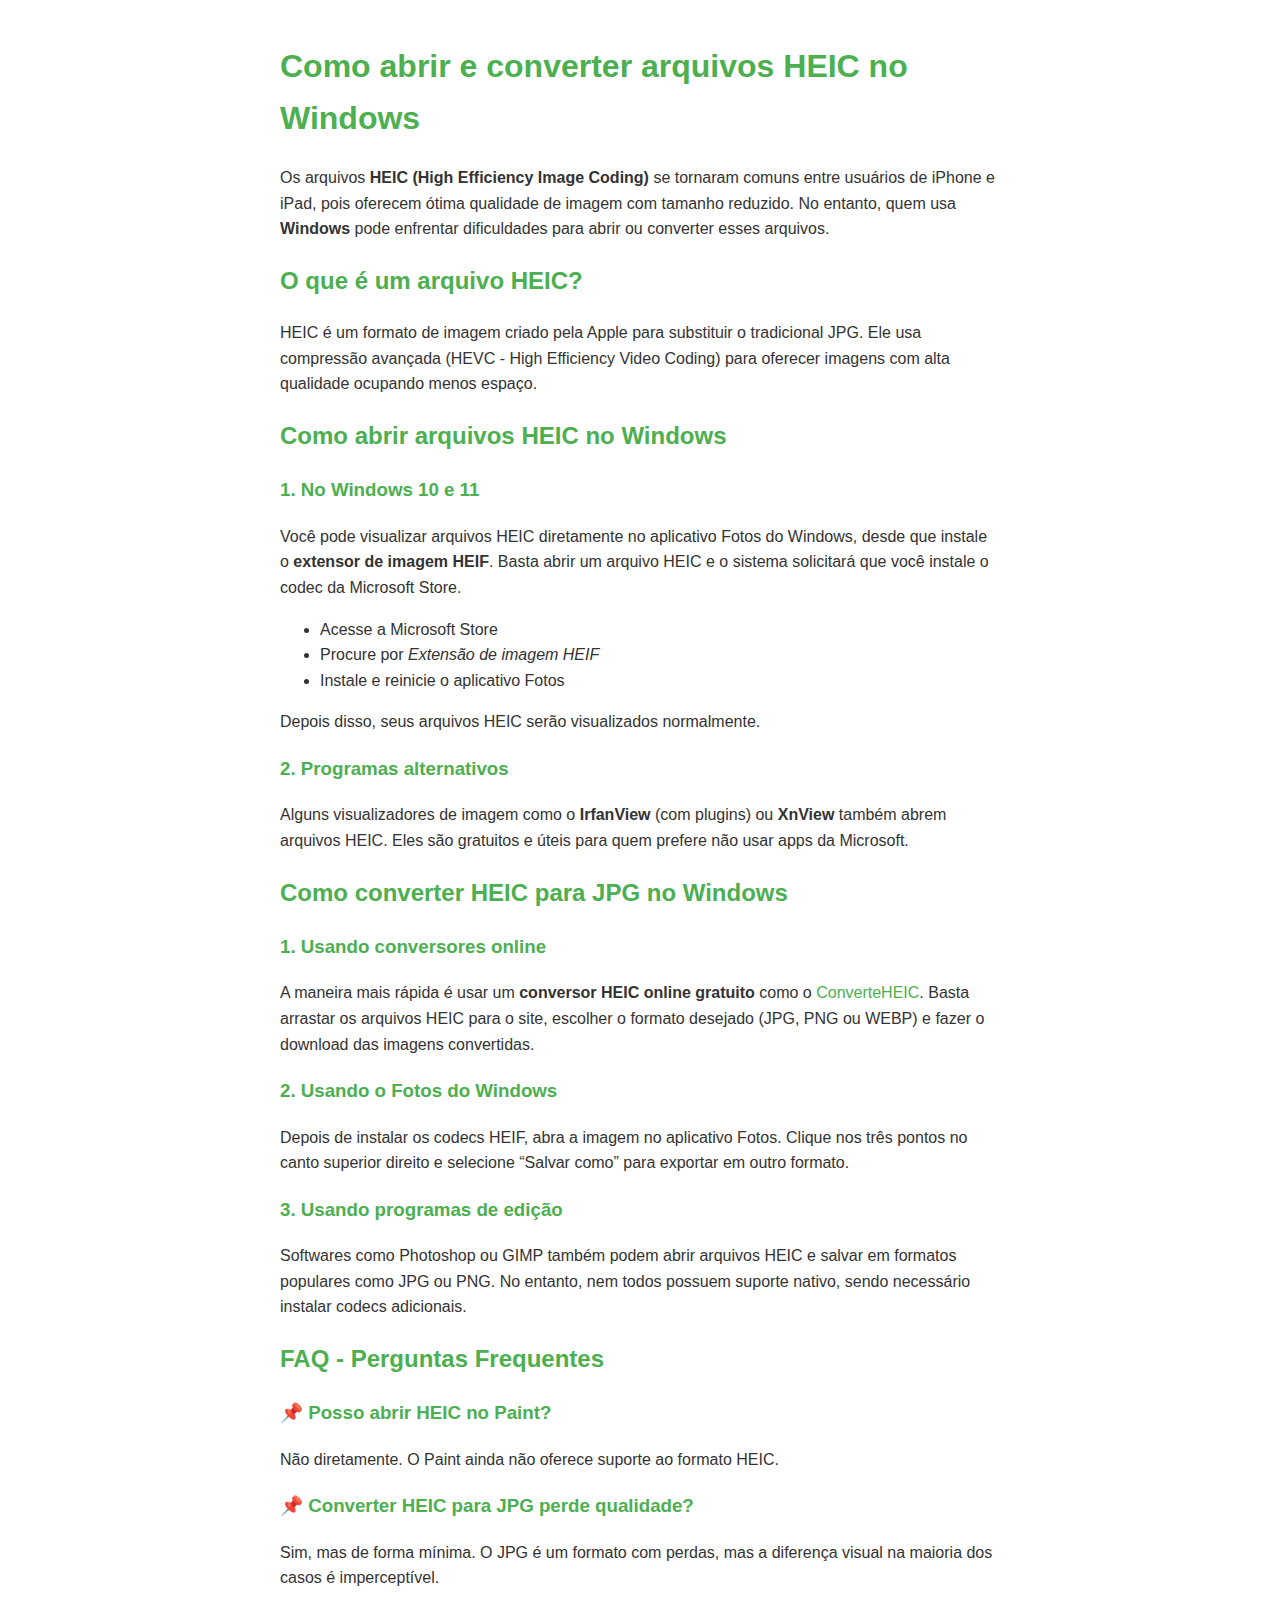
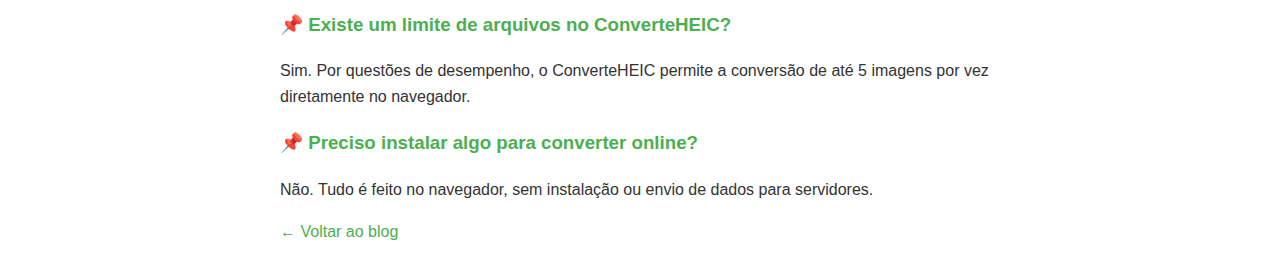
==== blog/como-converter-heic-no-windows.html @ e4a97cca "Create como-converter-heic-no-windows.html" ====
<!DOCTYPE html>
<html lang="pt-br">
<head>
  <meta charset="UTF-8">
  <title>Como abrir e converter arquivos HEIC no Windows</title>
  <meta name="description" content="Aprenda como abrir e converter arquivos HEIC no Windows com ferramentas nativas e online. Guia completo, prático e atualizado." />
  <link rel="canonical" href="https://converteheic.com/blog/como-converter-heic-no-windows.html" />
  <meta name="robots" content="index, follow" />
  <style>
    body { font-family: Arial, sans-serif; max-width: 720px; margin: auto; padding: 20px; line-height: 1.6; color: #333; }
    h1, h2, h3 { color: #4CAF50; }
    a { color: #4CAF50; text-decoration: none; }
  </style>
</head>
<body>
  <h1>Como abrir e converter arquivos HEIC no Windows</h1>

  <p>Os arquivos <strong>HEIC (High Efficiency Image Coding)</strong> se tornaram comuns entre usuários de iPhone e iPad, pois oferecem ótima qualidade de imagem com tamanho reduzido. No entanto, quem usa <strong>Windows</strong> pode enfrentar dificuldades para abrir ou converter esses arquivos.</p>

  <h2>O que é um arquivo HEIC?</h2>
  <p>HEIC é um formato de imagem criado pela Apple para substituir o tradicional JPG. Ele usa compressão avançada (HEVC - High Efficiency Video Coding) para oferecer imagens com alta qualidade ocupando menos espaço.</p>

  <h2>Como abrir arquivos HEIC no Windows</h2>
  <h3>1. No Windows 10 e 11</h3>
  <p>Você pode visualizar arquivos HEIC diretamente no aplicativo Fotos do Windows, desde que instale o <strong>extensor de imagem HEIF</strong>. Basta abrir um arquivo HEIC e o sistema solicitará que você instale o codec da Microsoft Store.</p>

  <ul>
    <li>Acesse a Microsoft Store</li>
    <li>Procure por <em>Extensão de imagem HEIF</em></li>
    <li>Instale e reinicie o aplicativo Fotos</li>
  </ul>

  <p>Depois disso, seus arquivos HEIC serão visualizados normalmente.</p>

  <h3>2. Programas alternativos</h3>
  <p>Alguns visualizadores de imagem como o <strong>IrfanView</strong> (com plugins) ou <strong>XnView</strong> também abrem arquivos HEIC. Eles são gratuitos e úteis para quem prefere não usar apps da Microsoft.</p>

  <h2>Como converter HEIC para JPG no Windows</h2>

  <h3>1. Usando conversores online</h3>
  <p>A maneira mais rápida é usar um <strong>conversor HEIC online gratuito</strong> como o <a href="https://converteheic.com">ConverteHEIC</a>. Basta arrastar os arquivos HEIC para o site, escolher o formato desejado (JPG, PNG ou WEBP) e fazer o download das imagens convertidas.</p>

  <h3>2. Usando o Fotos do Windows</h3>
  <p>Depois de instalar os codecs HEIF, abra a imagem no aplicativo Fotos. Clique nos três pontos no canto superior direito e selecione “Salvar como” para exportar em outro formato.</p>

  <h3>3. Usando programas de edição</h3>
  <p>Softwares como Photoshop ou GIMP também podem abrir arquivos HEIC e salvar em formatos populares como JPG ou PNG. No entanto, nem todos possuem suporte nativo, sendo necessário instalar codecs adicionais.</p>

  <h2>FAQ - Perguntas Frequentes</h2>

  <h3>📌 Posso abrir HEIC no Paint?</h3>
  <p>Não diretamente. O Paint ainda não oferece suporte ao formato HEIC.</p>

  <h3>📌 Converter HEIC para JPG perde qualidade?</h3>
  <p>Sim, mas de forma mínima. O JPG é um formato com perdas, mas a diferença visual na maioria dos casos é imperceptível.</p>

  <h3>📌 Existe um limite de arquivos no ConverteHEIC?</h3>
  <p>Sim. Por questões de desempenho, o ConverteHEIC permite a conversão de até 5 imagens por vez diretamente no navegador.</p>

  <h3>📌 Preciso instalar algo para converter online?</h3>
  <p>Não. Tudo é feito no navegador, sem instalação ou envio de dados para servidores.</p>

  <p><a href="/blog">← Voltar ao blog</a></p>
</body>
</html>
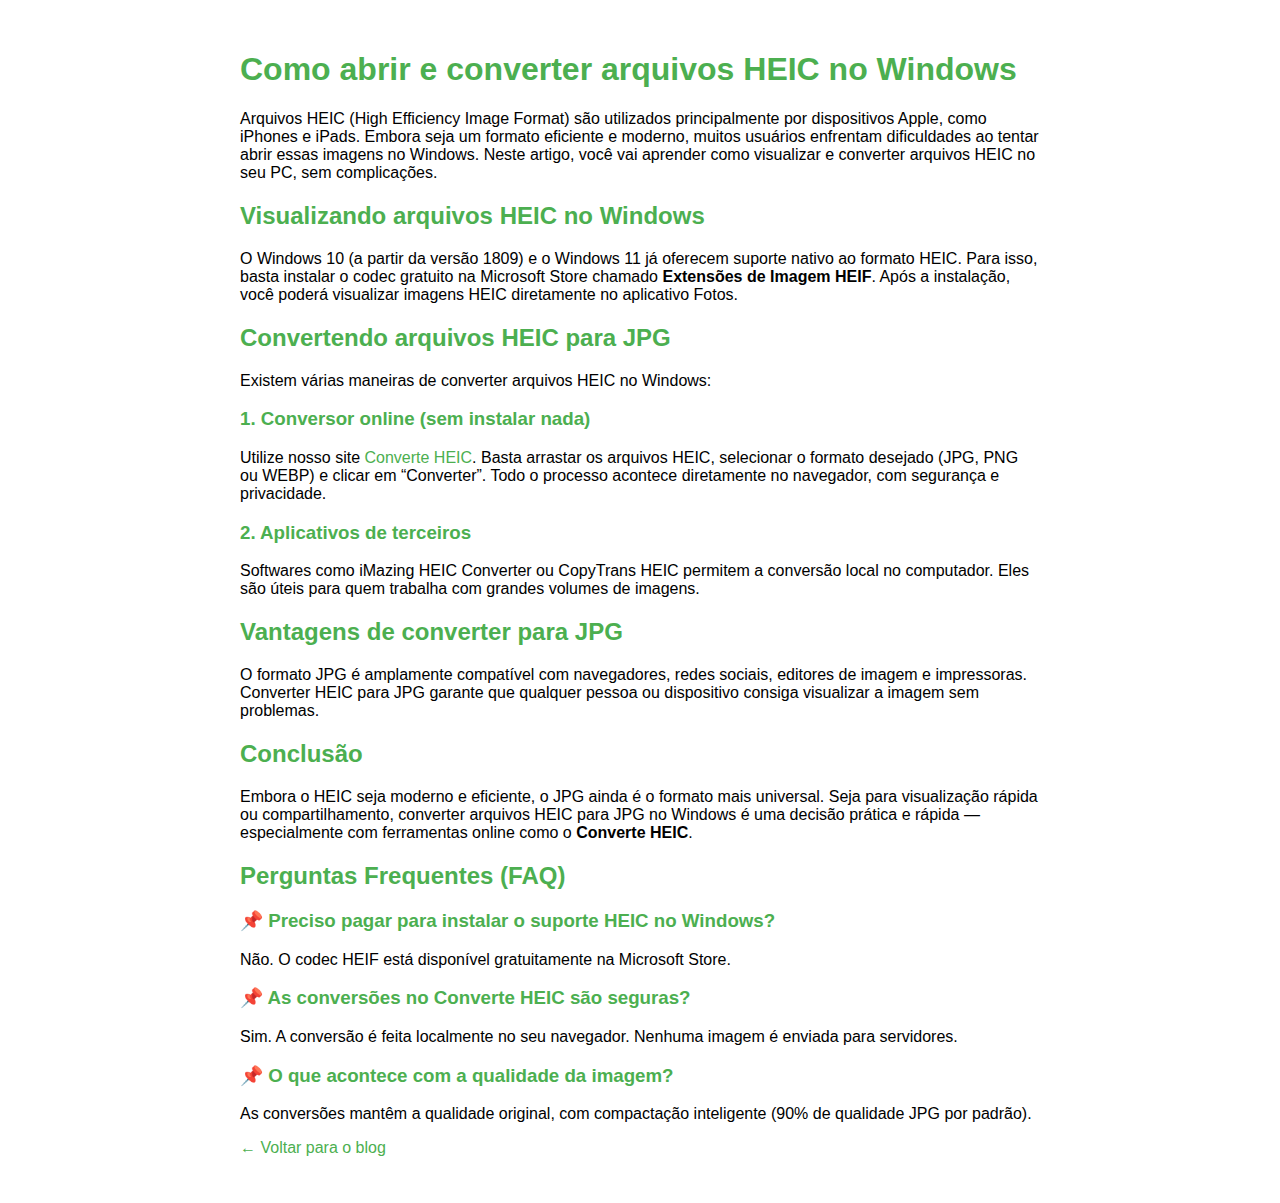
==== commit a68e46bf: "Update como-converter-heic-no-windows.html" ====
--- a/blog/como-converter-heic-no-windows.html
+++ b/blog/como-converter-heic-no-windows.html
@@ -2,12 +2,13 @@
 <html lang="pt-br">
 <head>
   <meta charset="UTF-8">
-  <title>Como abrir e converter arquivos HEIC no Windows</title>
-  <meta name="description" content="Aprenda como abrir e converter arquivos HEIC no Windows com ferramentas nativas e online. Guia completo, prático e atualizado." />
-  <link rel="canonical" href="https://converteheic.com/blog/como-converter-heic-no-windows.html" />
-  <meta name="robots" content="index, follow" />
+  <title>Como abrir e converter arquivos HEIC no Windows | Converte HEIC</title>
+  <meta name="description" content="Saiba como visualizar e converter arquivos HEIC no Windows com métodos nativos e online. Guia completo e prático.">
+  <link rel="canonical" href="https://converteheic.com/blog/como-converter-heic-no-windows.html">
+  <meta name="robots" content="index, follow">
+  <link rel="icon" href="/favicon.png" type="image/png">
   <style>
-    body { font-family: Arial, sans-serif; max-width: 720px; margin: auto; padding: 20px; line-height: 1.6; color: #333; }
+    body { font-family: Arial, sans-serif; max-width: 800px; margin: auto; padding: 30px; }
     h1, h2, h3 { color: #4CAF50; }
     a { color: #4CAF50; text-decoration: none; }
   </style>
@@ -15,51 +16,36 @@
 <body>
   <h1>Como abrir e converter arquivos HEIC no Windows</h1>
 
-  <p>Os arquivos <strong>HEIC (High Efficiency Image Coding)</strong> se tornaram comuns entre usuários de iPhone e iPad, pois oferecem ótima qualidade de imagem com tamanho reduzido. No entanto, quem usa <strong>Windows</strong> pode enfrentar dificuldades para abrir ou converter esses arquivos.</p>
+  <p>Arquivos HEIC (High Efficiency Image Format) são utilizados principalmente por dispositivos Apple, como iPhones e iPads. Embora seja um formato eficiente e moderno, muitos usuários enfrentam dificuldades ao tentar abrir essas imagens no Windows. Neste artigo, você vai aprender como visualizar e converter arquivos HEIC no seu PC, sem complicações.</p>
 
-  <h2>O que é um arquivo HEIC?</h2>
-  <p>HEIC é um formato de imagem criado pela Apple para substituir o tradicional JPG. Ele usa compressão avançada (HEVC - High Efficiency Video Coding) para oferecer imagens com alta qualidade ocupando menos espaço.</p>
+  <h2>Visualizando arquivos HEIC no Windows</h2>
+  <p>O Windows 10 (a partir da versão 1809) e o Windows 11 já oferecem suporte nativo ao formato HEIC. Para isso, basta instalar o codec gratuito na Microsoft Store chamado <strong>Extensões de Imagem HEIF</strong>. Após a instalação, você poderá visualizar imagens HEIC diretamente no aplicativo Fotos.</p>
 
-  <h2>Como abrir arquivos HEIC no Windows</h2>
-  <h3>1. No Windows 10 e 11</h3>
-  <p>Você pode visualizar arquivos HEIC diretamente no aplicativo Fotos do Windows, desde que instale o <strong>extensor de imagem HEIF</strong>. Basta abrir um arquivo HEIC e o sistema solicitará que você instale o codec da Microsoft Store.</p>
+  <h2>Convertendo arquivos HEIC para JPG</h2>
+  <p>Existem várias maneiras de converter arquivos HEIC no Windows:</p>
 
-  <ul>
-    <li>Acesse a Microsoft Store</li>
-    <li>Procure por <em>Extensão de imagem HEIF</em></li>
-    <li>Instale e reinicie o aplicativo Fotos</li>
-  </ul>
+  <h3>1. Conversor online (sem instalar nada)</h3>
+  <p>Utilize nosso site <a href="https://converteheic.com">Converte HEIC</a>. Basta arrastar os arquivos HEIC, selecionar o formato desejado (JPG, PNG ou WEBP) e clicar em “Converter”. Todo o processo acontece diretamente no navegador, com segurança e privacidade.</p>
 
-  <p>Depois disso, seus arquivos HEIC serão visualizados normalmente.</p>
+  <h3>2. Aplicativos de terceiros</h3>
+  <p>Softwares como iMazing HEIC Converter ou CopyTrans HEIC permitem a conversão local no computador. Eles são úteis para quem trabalha com grandes volumes de imagens.</p>
 
-  <h3>2. Programas alternativos</h3>
-  <p>Alguns visualizadores de imagem como o <strong>IrfanView</strong> (com plugins) ou <strong>XnView</strong> também abrem arquivos HEIC. Eles são gratuitos e úteis para quem prefere não usar apps da Microsoft.</p>
+  <h2>Vantagens de converter para JPG</h2>
+  <p>O formato JPG é amplamente compatível com navegadores, redes sociais, editores de imagem e impressoras. Converter HEIC para JPG garante que qualquer pessoa ou dispositivo consiga visualizar a imagem sem problemas.</p>
 
-  <h2>Como converter HEIC para JPG no Windows</h2>
+  <h2>Conclusão</h2>
+  <p>Embora o HEIC seja moderno e eficiente, o JPG ainda é o formato mais universal. Seja para visualização rápida ou compartilhamento, converter arquivos HEIC para JPG no Windows é uma decisão prática e rápida — especialmente com ferramentas online como o <strong>Converte HEIC</strong>.</p>
 
-  <h3>1. Usando conversores online</h3>
-  <p>A maneira mais rápida é usar um <strong>conversor HEIC online gratuito</strong> como o <a href="https://converteheic.com">ConverteHEIC</a>. Basta arrastar os arquivos HEIC para o site, escolher o formato desejado (JPG, PNG ou WEBP) e fazer o download das imagens convertidas.</p>
+  <h2>Perguntas Frequentes (FAQ)</h2>
+  <h3>📌 Preciso pagar para instalar o suporte HEIC no Windows?</h3>
+  <p>Não. O codec HEIF está disponível gratuitamente na Microsoft Store.</p>
 
-  <h3>2. Usando o Fotos do Windows</h3>
-  <p>Depois de instalar os codecs HEIF, abra a imagem no aplicativo Fotos. Clique nos três pontos no canto superior direito e selecione “Salvar como” para exportar em outro formato.</p>
+  <h3>📌 As conversões no Converte HEIC são seguras?</h3>
+  <p>Sim. A conversão é feita localmente no seu navegador. Nenhuma imagem é enviada para servidores.</p>
 
-  <h3>3. Usando programas de edição</h3>
-  <p>Softwares como Photoshop ou GIMP também podem abrir arquivos HEIC e salvar em formatos populares como JPG ou PNG. No entanto, nem todos possuem suporte nativo, sendo necessário instalar codecs adicionais.</p>
+  <h3>📌 O que acontece com a qualidade da imagem?</h3>
+  <p>As conversões mantêm a qualidade original, com compactação inteligente (90% de qualidade JPG por padrão).</p>
 
-  <h2>FAQ - Perguntas Frequentes</h2>
-
-  <h3>📌 Posso abrir HEIC no Paint?</h3>
-  <p>Não diretamente. O Paint ainda não oferece suporte ao formato HEIC.</p>
-
-  <h3>📌 Converter HEIC para JPG perde qualidade?</h3>
-  <p>Sim, mas de forma mínima. O JPG é um formato com perdas, mas a diferença visual na maioria dos casos é imperceptível.</p>
-
-  <h3>📌 Existe um limite de arquivos no ConverteHEIC?</h3>
-  <p>Sim. Por questões de desempenho, o ConverteHEIC permite a conversão de até 5 imagens por vez diretamente no navegador.</p>
-
-  <h3>📌 Preciso instalar algo para converter online?</h3>
-  <p>Não. Tudo é feito no navegador, sem instalação ou envio de dados para servidores.</p>
-
-  <p><a href="/blog">← Voltar ao blog</a></p>
+  <p><a href="/blog">← Voltar para o blog</a></p>
 </body>
 </html>
